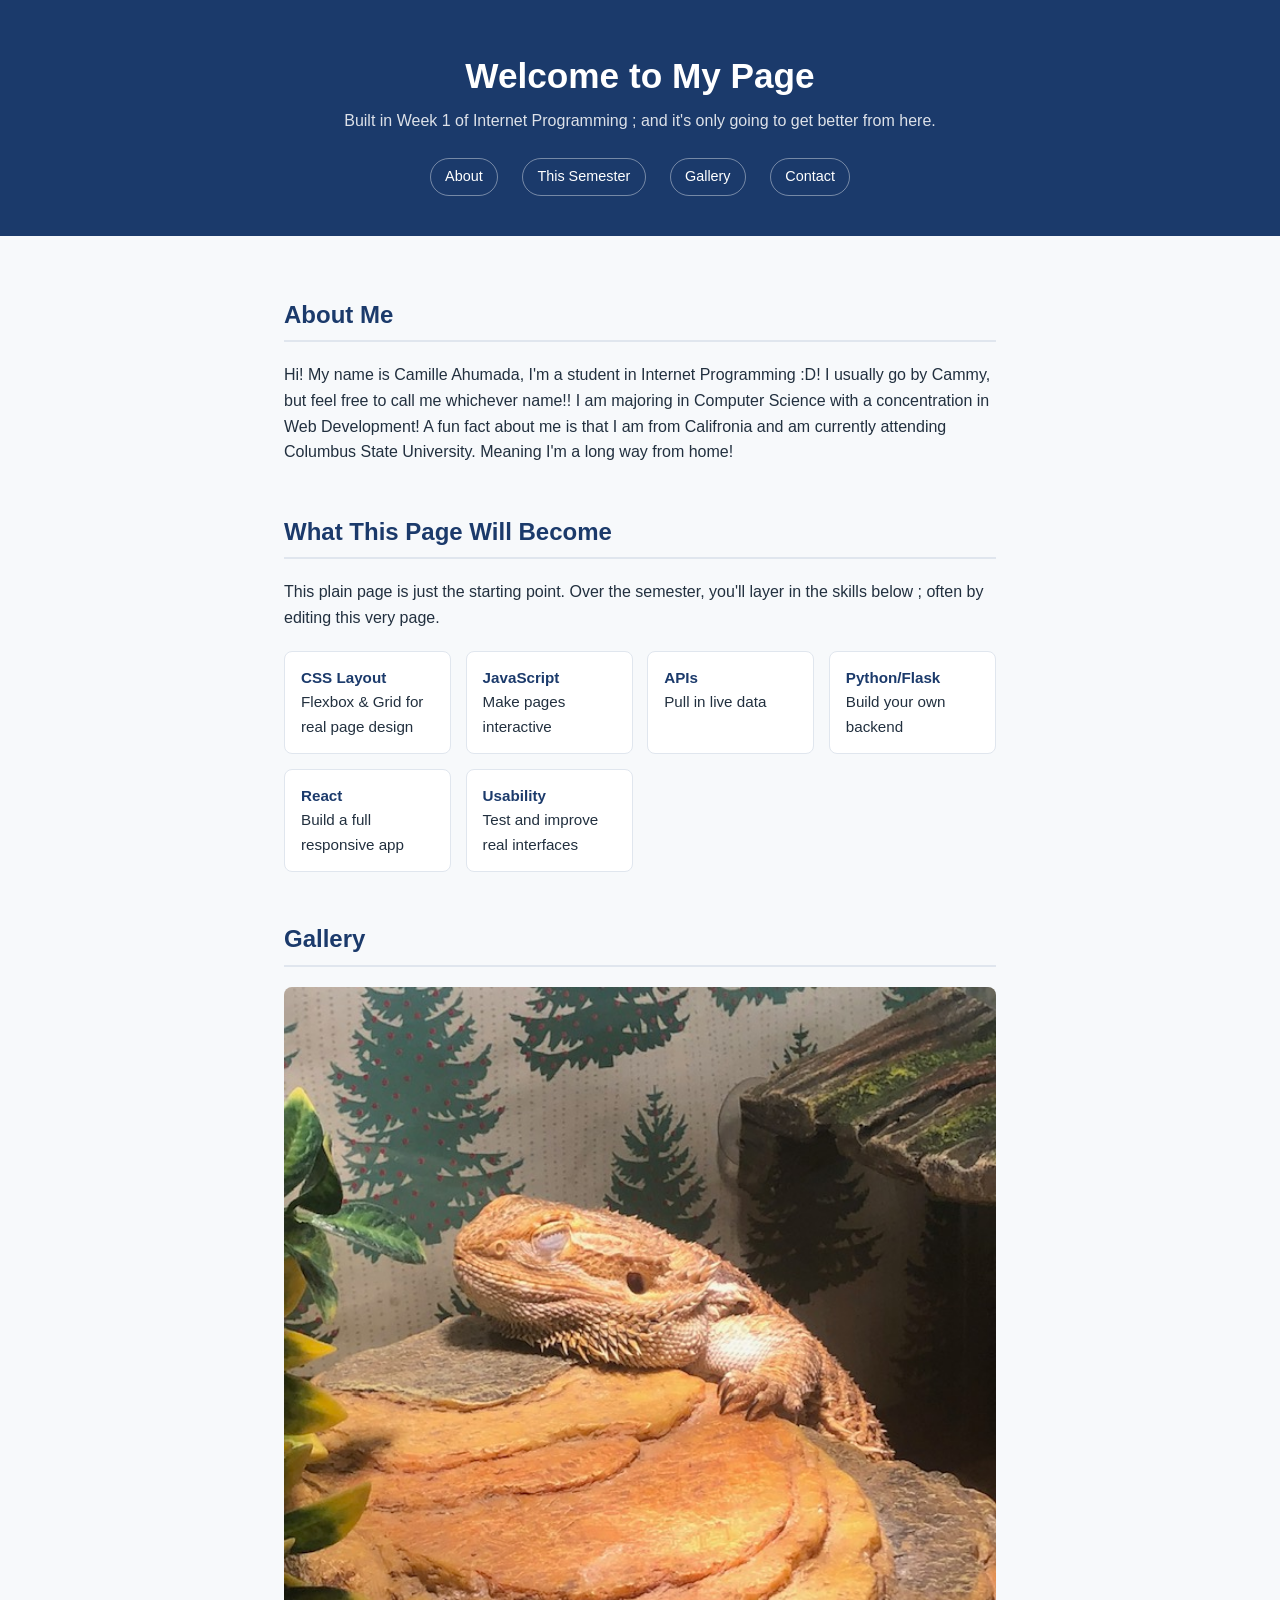
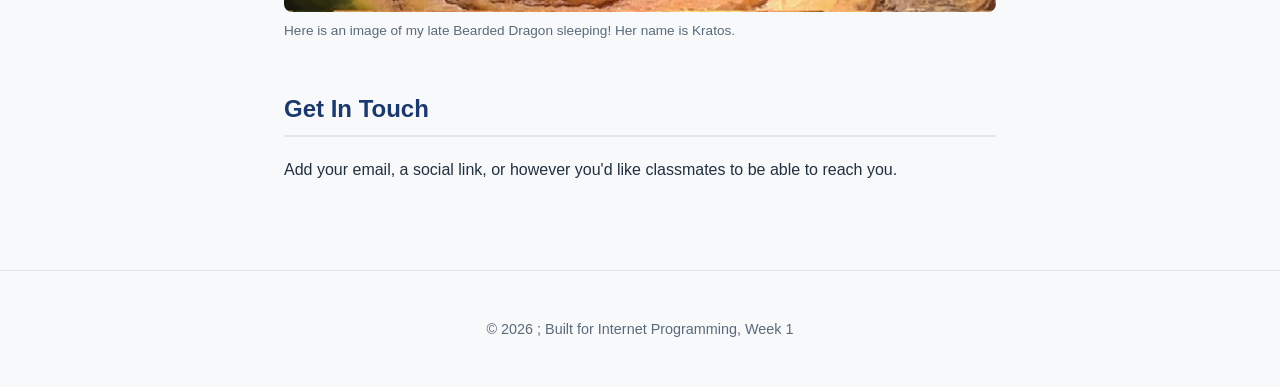
==== index.html @ 236cc9d2 "added a table" ====
<!DOCTYPE html>
<html lang="en">
<head>
  <meta charset="UTF-8">
  <title>My First Web Page</title>

  <!--
    Don't worry about the <style> block below yet!
    CSS (the code that controls colors, spacing, and layout) is
    Week 2 and 3's topic. For now, just focus on the HTML further
    down the page - the <header>, <nav>, <main>, <section>, and
    <footer> tags you read about this week. This styling is here
    just so your first live page feels like a real one.
  -->
  <style>
    * { box-sizing: border-box; }
    body {
      margin: 0;
      font-family: -apple-system, "Segoe UI", Roboto, sans-serif;
      color: #22303f;
      background: #f7f9fb;
      line-height: 1.6;
    }
    header {
      background: #1B3A6B;
      color: #fff;
      padding: 3rem 1.5rem 2.5rem;
      text-align: center;
    }
    header h1 { margin: 0 0 0.25rem; font-size: 2.2rem; }
    header p { margin: 0; opacity: 0.85; }
    nav {
      margin-top: 1.5rem;
      display: flex;
      justify-content: center;
      gap: 1.5rem;
      flex-wrap: wrap;
    }
    nav a {
      color: #fff;
      text-decoration: none;
      padding: 0.4rem 0.9rem;
      border: 1px solid rgba(255,255,255,0.4);
      border-radius: 999px;
      font-size: 0.9rem;
    }
    nav a:hover { background: rgba(255,255,255,0.15); }
    main {
      max-width: 760px;
      margin: 0 auto;
      padding: 2.5rem 1.5rem;
    }
    section { margin-bottom: 3rem; }
    section h2 {
      color: #1B3A6B;
      border-bottom: 2px solid #e0e6ee;
      padding-bottom: 0.4rem;
    }
    .skills-grid {
      display: grid;
      grid-template-columns: repeat(auto-fit, minmax(150px, 1fr));
      gap: 0.9rem;
      list-style: none;
      padding: 0;
      margin: 1.25rem 0 0;
    }
    .skills-grid li {
      background: #fff;
      border: 1px solid #e0e6ee;
      border-radius: 8px;
      padding: 0.9rem 1rem;
      font-size: 0.95rem;
    }
    .skills-grid li strong { display: block; color: #1B3A6B; }
    figure { margin: 0; }
    figure img {
      width: 100%;
      border-radius: 8px;
      display: block;
    }
    figcaption {
      font-size: 0.85rem;
      color: #5a6a7a;
      margin-top: 0.5rem;
    }
    footer {
      text-align: center;
      padding: 2rem 1.5rem;
      color: #5a6a7a;
      font-size: 0.9rem;
      border-top: 1px solid #e0e6ee;
    }
  </style>

</head>
<body>

  <header>
    <h1>Welcome to My Page</h1>
    <p>Built in Week 1 of Internet Programming ; and it's only going to get better from here.</p>
    <nav>
      <a href="#about">About</a>
      <a href ="semester.html" target="_blank" rel="noopener">This Semester</a>
      <a href="#photo">Gallery</a>
      <a href ="contact.html" target="_blank" rel="noopener">Contact</a>
    </nav>
  </header>

  <main>
    <section id="about">
      <h2>About Me</h2>
      <p>
        Hi! My name is Camille Ahumada, I'm a student in Internet Programming :D! I usually go by Cammy, but feel free to call me whichever name!! 
I am majoring in Computer Science with a concentration in Web Development! A fun fact about me is that I am from Califronia 
and am currently attending Columbus State University. Meaning I'm a long way from home!
      </p>
    </section>

    <section id="roadmap">
      <h2>What This Page Will Become</h2>
      <p>This plain page is just the starting point. Over the semester, you'll layer in the skills below ; often by editing this very page.</p>
      <ul class="skills-grid">
        <li><strong>CSS Layout</strong>Flexbox &amp; Grid for real page design</li>
        <li><strong>JavaScript</strong>Make pages interactive</li>
        <li><strong>APIs</strong>Pull in live data</li>
        <li><strong>Python/Flask</strong>Build your own backend</li>
        <li><strong>React</strong>Build a full responsive app</li>
        <li><strong>Usability</strong>Test and improve real interfaces</li>
      </ul>
    </section>

    <section id="photo">
      <h2>Gallery</h2>
      <figure>
       <img src="Kratos-mimi.jpg" alt="Image of my late bearded dragon, Kratos. She has her head layed across a fake rock, sleeping">
        <figcaption>Here is an image of my late Bearded Dragon sleeping! Her name is Kratos.</figcaption>
    </section>

    <section id="contact">
      <h2>Get In Touch</h2>
      <p>Add your email, a social link, or however you'd like classmates to be able to reach you.</p>
    </section>
  </main>

  <footer>
    <p>&copy; 2026 ; Built for Internet Programming, Week 1</p>
  </footer>

</body>
</html>
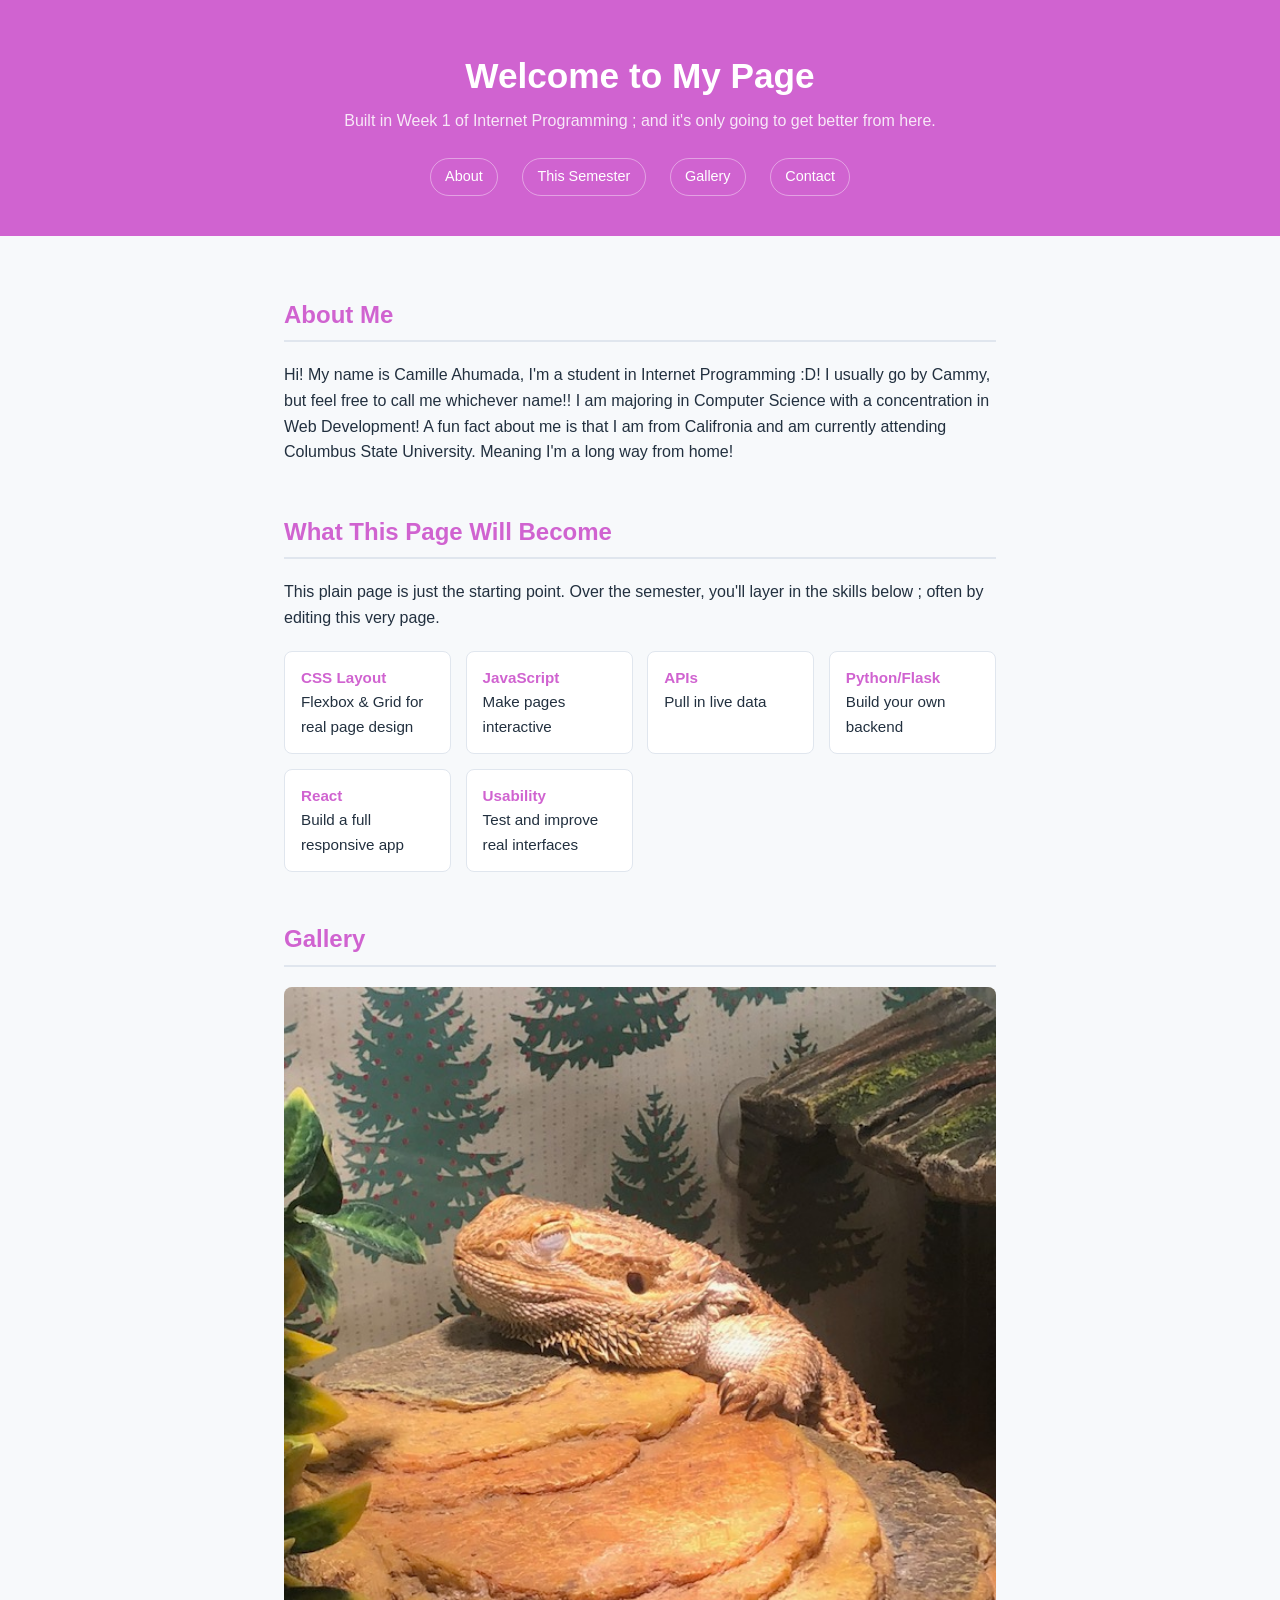
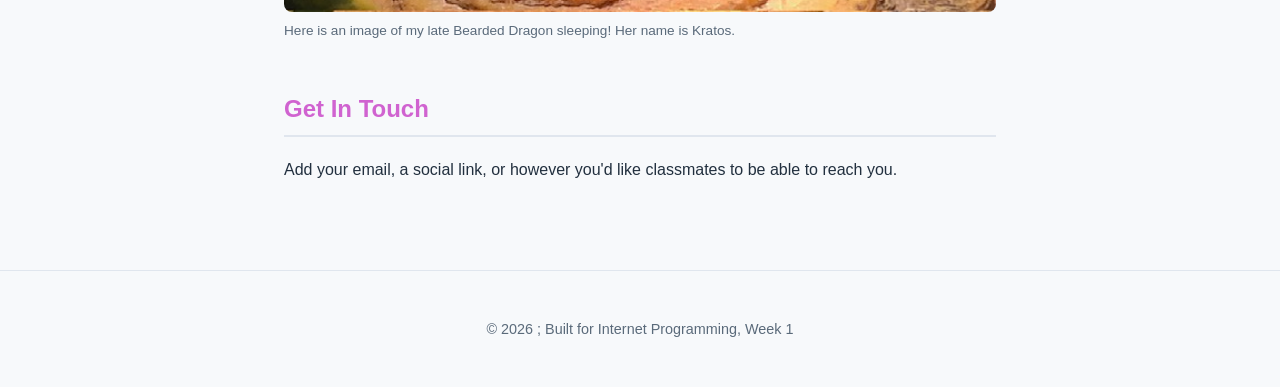
==== commit 00bf4741: "color customization" ====
--- a/index.html
+++ b/index.html
@@ -22,7 +22,7 @@
       line-height: 1.6;
     }
     header {
-      background: #1B3A6B;
+      background: #d063d0;
       color: #fff;
       padding: 3rem 1.5rem 2.5rem;
       text-align: center;
@@ -52,7 +52,7 @@
     }
     section { margin-bottom: 3rem; }
     section h2 {
-      color: #1B3A6B;
+      color: #d063d0;
       border-bottom: 2px solid #e0e6ee;
       padding-bottom: 0.4rem;
     }
@@ -71,7 +71,7 @@
       padding: 0.9rem 1rem;
       font-size: 0.95rem;
     }
-    .skills-grid li strong { display: block; color: #1B3A6B; }
+    .skills-grid li strong { display: block; color: #d063d0; }
     figure { margin: 0; }
     figure img {
       width: 100%;
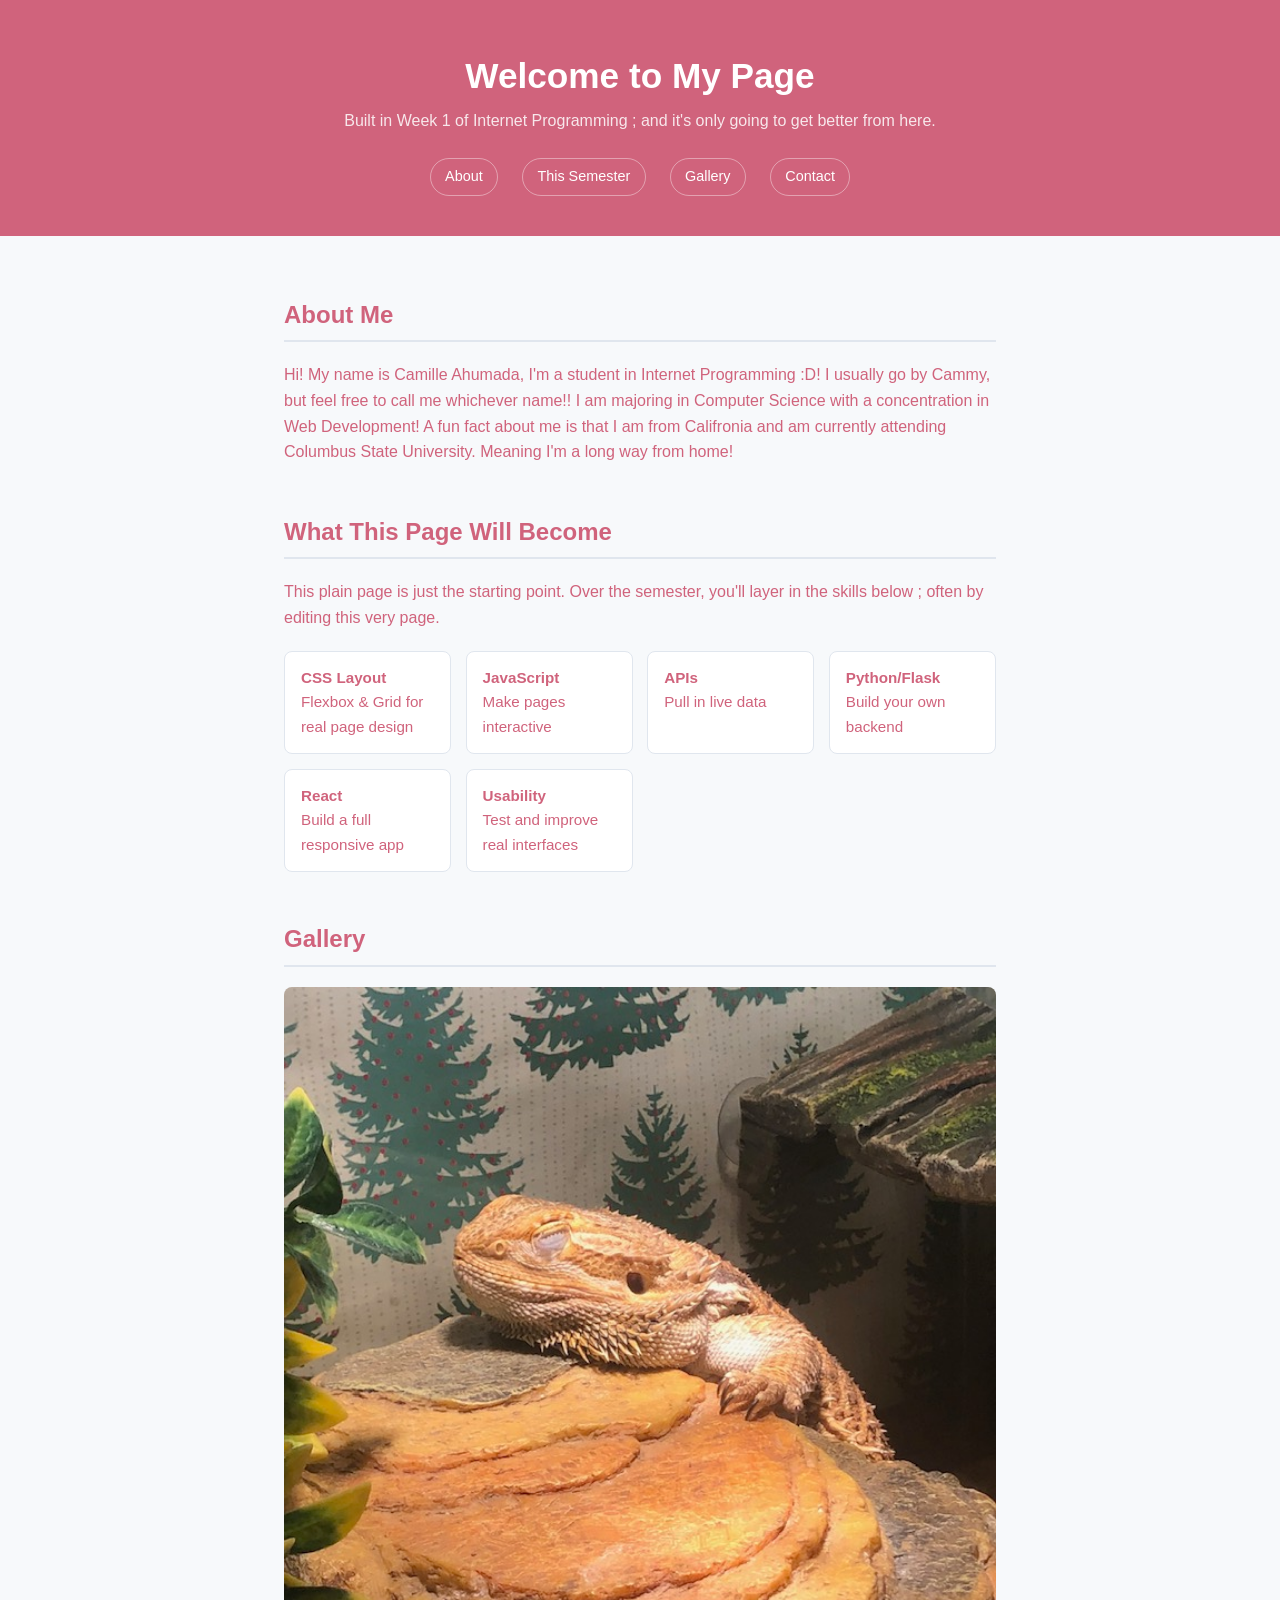
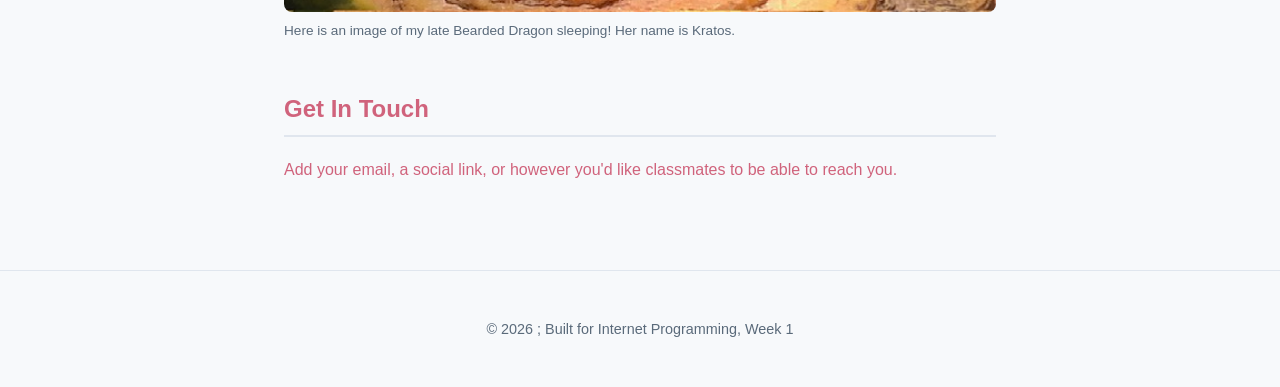
==== commit 0299b141: "more color customization" ====
--- a/index.html
+++ b/index.html
@@ -17,12 +17,12 @@
     body {
       margin: 0;
       font-family: -apple-system, "Segoe UI", Roboto, sans-serif;
-      color: #22303f;
+      color: #d0637c;
       background: #f7f9fb;
       line-height: 1.6;
     }
     header {
-      background: #d063d0;
+      background: #d0637c;
       color: #fff;
       padding: 3rem 1.5rem 2.5rem;
       text-align: center;
@@ -52,7 +52,7 @@
     }
     section { margin-bottom: 3rem; }
     section h2 {
-      color: #d063d0;
+      color: #d0637c;
       border-bottom: 2px solid #e0e6ee;
       padding-bottom: 0.4rem;
     }
@@ -71,7 +71,7 @@
       padding: 0.9rem 1rem;
       font-size: 0.95rem;
     }
-    .skills-grid li strong { display: block; color: #d063d0; }
+    .skills-grid li strong { display: block; color: #d0637c; }
     figure { margin: 0; }
     figure img {
       width: 100%;
@@ -134,6 +134,7 @@
       <figure>
        <img src="Kratos-mimi.jpg" alt="Image of my late bearded dragon, Kratos. She has her head layed across a fake rock, sleeping">
         <figcaption>Here is an image of my late Bearded Dragon sleeping! Her name is Kratos.</figcaption>
+        </figure>
     </section>
 
     <section id="contact">
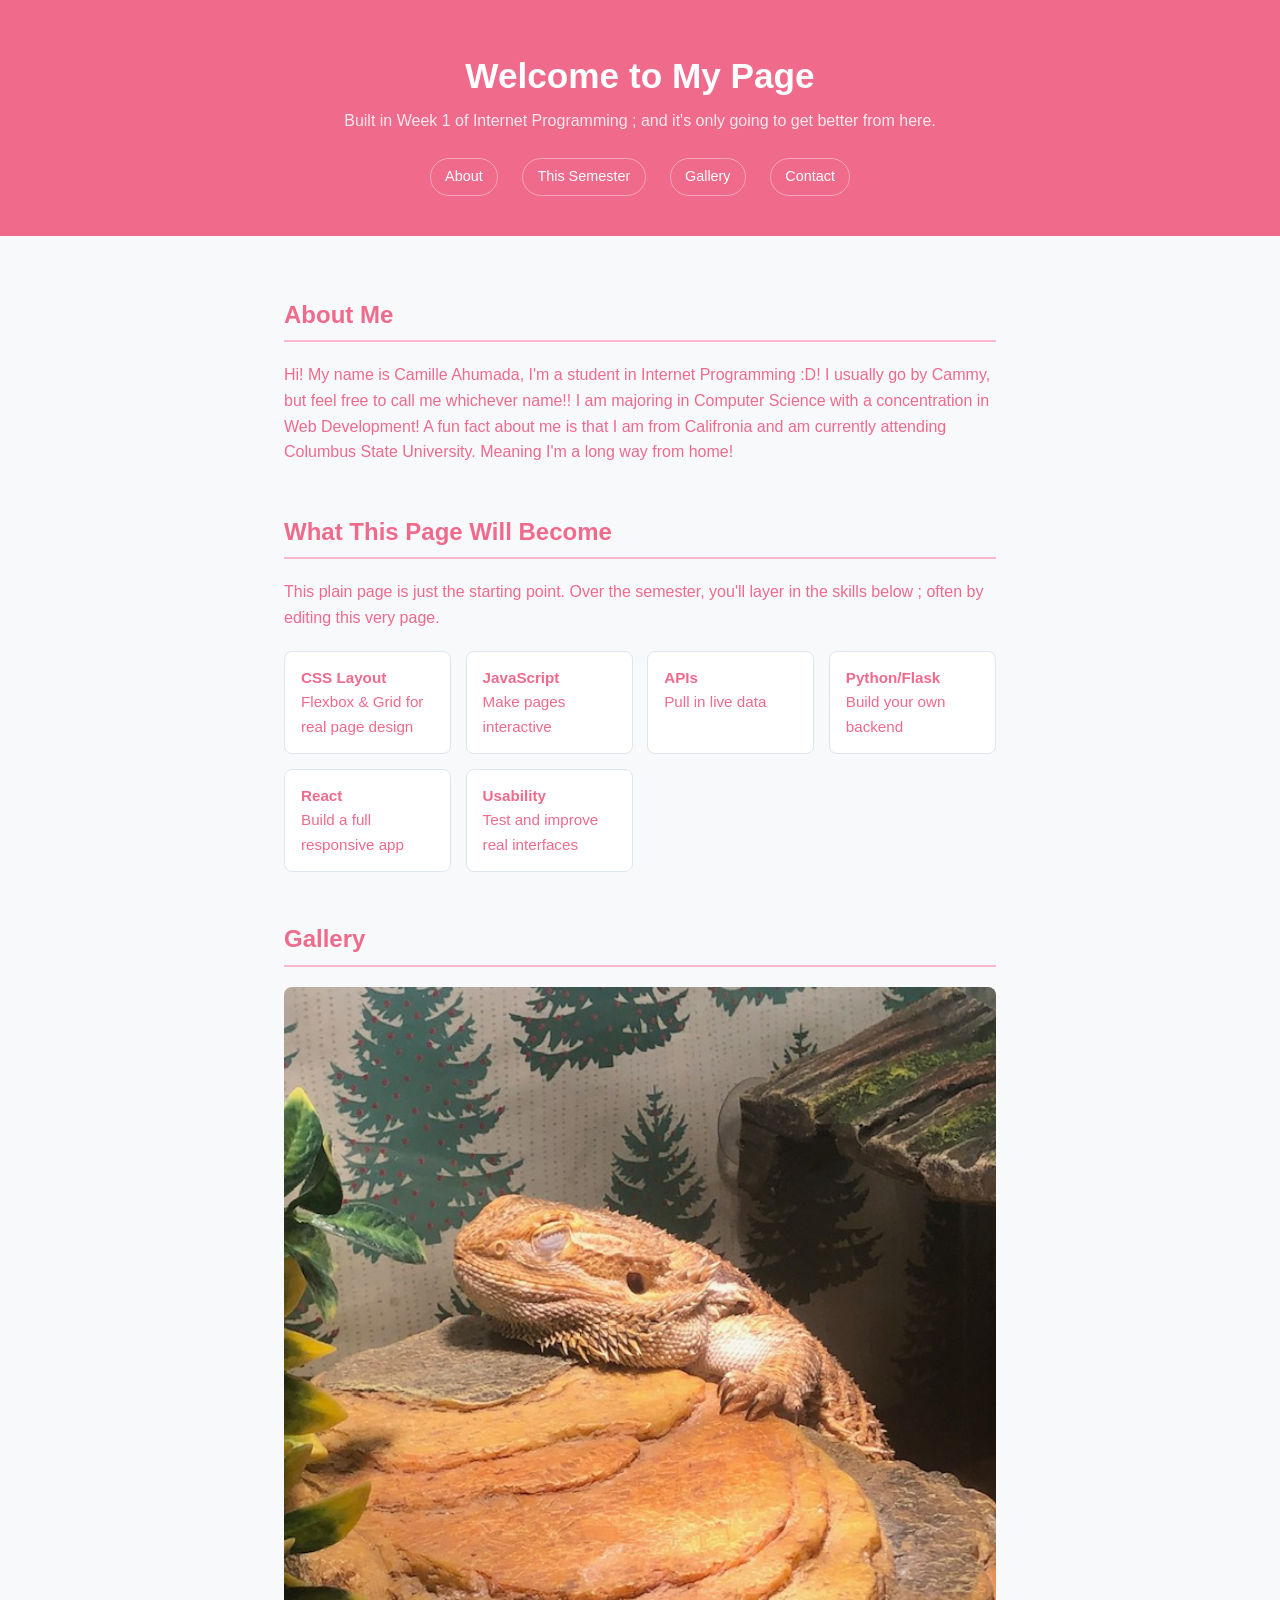
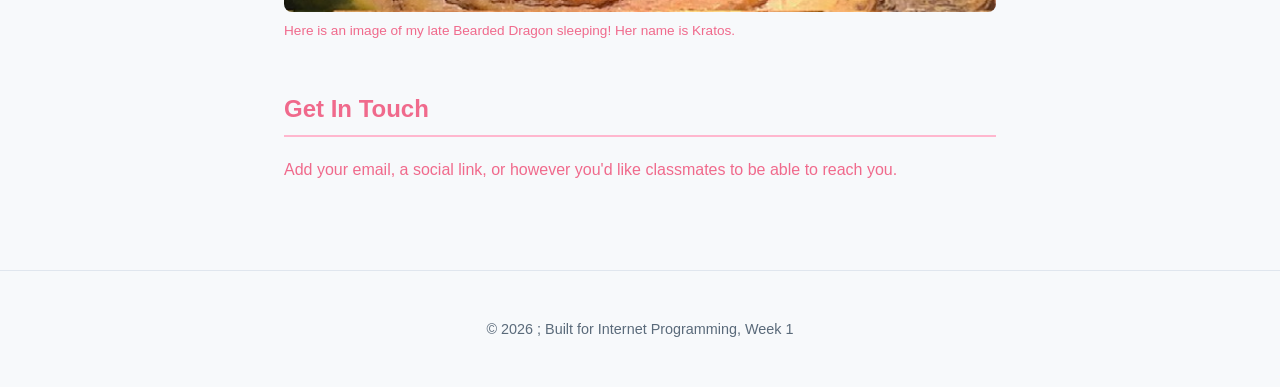
==== commit bdfb250c: "Added viewport meta tag to <head> of every HTML page" ====
--- a/index.html
+++ b/index.html
@@ -2,97 +2,11 @@
 <html lang="en">
 <head>
   <meta charset="UTF-8">
+  <meta name="viewport" content="width=device-width, initial-scale=1.0">
   <title>My First Web Page</title>
+  <link rel="stylesheet" href="styles.css">
+</head>
 
-  <!--
-    Don't worry about the <style> block below yet!
-    CSS (the code that controls colors, spacing, and layout) is
-    Week 2 and 3's topic. For now, just focus on the HTML further
-    down the page - the <header>, <nav>, <main>, <section>, and
-    <footer> tags you read about this week. This styling is here
-    just so your first live page feels like a real one.
-  -->
-  <style>
-    * { box-sizing: border-box; }
-    body {
-      margin: 0;
-      font-family: -apple-system, "Segoe UI", Roboto, sans-serif;
-      color: #d0637c;
-      background: #f7f9fb;
-      line-height: 1.6;
-    }
-    header {
-      background: #d0637c;
-      color: #fff;
-      padding: 3rem 1.5rem 2.5rem;
-      text-align: center;
-    }
-    header h1 { margin: 0 0 0.25rem; font-size: 2.2rem; }
-    header p { margin: 0; opacity: 0.85; }
-    nav {
-      margin-top: 1.5rem;
-      display: flex;
-      justify-content: center;
-      gap: 1.5rem;
-      flex-wrap: wrap;
-    }
-    nav a {
-      color: #fff;
-      text-decoration: none;
-      padding: 0.4rem 0.9rem;
-      border: 1px solid rgba(255,255,255,0.4);
-      border-radius: 999px;
-      font-size: 0.9rem;
-    }
-    nav a:hover { background: rgba(255,255,255,0.15); }
-    main {
-      max-width: 760px;
-      margin: 0 auto;
-      padding: 2.5rem 1.5rem;
-    }
-    section { margin-bottom: 3rem; }
-    section h2 {
-      color: #d0637c;
-      border-bottom: 2px solid #e0e6ee;
-      padding-bottom: 0.4rem;
-    }
-    .skills-grid {
-      display: grid;
-      grid-template-columns: repeat(auto-fit, minmax(150px, 1fr));
-      gap: 0.9rem;
-      list-style: none;
-      padding: 0;
-      margin: 1.25rem 0 0;
-    }
-    .skills-grid li {
-      background: #fff;
-      border: 1px solid #e0e6ee;
-      border-radius: 8px;
-      padding: 0.9rem 1rem;
-      font-size: 0.95rem;
-    }
-    .skills-grid li strong { display: block; color: #d0637c; }
-    figure { margin: 0; }
-    figure img {
-      width: 100%;
-      border-radius: 8px;
-      display: block;
-    }
-    figcaption {
-      font-size: 0.85rem;
-      color: #5a6a7a;
-      margin-top: 0.5rem;
-    }
-    footer {
-      text-align: center;
-      padding: 2rem 1.5rem;
-      color: #5a6a7a;
-      font-size: 0.9rem;
-      border-top: 1px solid #e0e6ee;
-    }
-  </style>
-
-</head>
 <body>
 
   <header>
--- a/styles.css
+++ b/styles.css
@@ -0,0 +1,202 @@
+/* Box-sizing reset */
+*,
+*::before,
+*::after {
+  box-sizing: border-box;
+}
+
+body {
+  margin: 0;
+  font-family: -apple-system, "Segoe UI", Roboto, sans-serif;
+  color: #F06A8C;
+  background: #f7f9fb;
+  line-height: 1.6;
+}
+
+/*contact form styles*/
+.form-box {
+  border: 5px solid #F06A8C;
+  background-color: #fff;
+  padding: 30px;
+  margin: 40px auto;
+  width: 100%;
+  max-width: 500px;
+  border-radius: 8px;
+  box-sizing: border-box;
+}
+
+.form-box p {
+  margin: 0 0 20px;
+}
+
+.form-box p.button {
+  margin-bottom: 0;
+}
+
+
+.form-box input,
+.form-box textarea {
+  display: block;
+  width: 100%;
+  padding: 10px;
+  margin-top: 5px;
+  border: 1px solid #ccc;
+  border-radius: 4px;
+  font-family: inherit;
+  box-sizing: border-box;
+}
+
+.form-box textarea {
+  min-height: 120px;
+  resize: vertical;
+}
+
+.form-box button {
+  background-color: #F06A8C;
+  color: white;
+  border: none;
+  padding: 10px 20px;
+  border-radius: 4px;
+  cursor: pointer;
+}
+
+.form-box button:hover {
+  background-color: #d94c6f;
+}
+/*contact form styles end*/
+
+header {
+  background: #F06A8C;
+  color: #fff;
+  padding: 3rem 1.5rem 2.5rem;
+  text-align: center;
+}
+
+header h1 { margin: 0 0 0.25rem; font-size: 2.2rem; }
+
+header p { margin: 0; opacity: 0.85; }
+nav {
+  margin-top: 1.5rem;
+  display: flex;
+  justify-content: center;
+  gap: 1.5rem;
+  flex-wrap: wrap;
+}
+nav a {
+  color: #fff;
+  text-decoration: none;
+  padding: 0.4rem 0.9rem;
+  border: 1px solid rgba(255,255,255,0.4);
+  border-radius: 999px;
+  font-size: 0.9rem;
+}
+nav a:hover { background: rgba(255,255,255,0.15); }
+
+main {
+max-width: 760px;
+  margin: 0 auto;
+  padding: 2.5rem 1.5rem;
+}
+
+section { margin-bottom: 3rem; }
+
+/* h2 type selector */
+h2 {
+  color: #F06A8C;
+  border-bottom: 2px solid #ffb7ce;
+  padding-bottom: 0.4rem;
+}
+/* h2 type selector end */
+
+/* Semester Schedule */
+.semester-container {
+  display: inline-flex;
+  flex-direction: column;
+  align-items: center;
+}
+
+.semester-table {
+  border-collapse: collapse;
+  border: 2px solid rgb(200 200 200);
+  letter-spacing: 1px;
+  font-size: 0.8rem;
+  color: #c1437a;
+}
+
+.semester-table caption {
+  caption-side: top;
+  text-align: center;
+  width: 100%;
+  margin-bottom: 0.5rem;
+  color: #F06A8C;
+}
+
+.semester-table td,
+.semester-table th {
+  border: 1px solid rgb(190 190 190);
+  padding: 10px 20px;
+}
+
+.semester-table td {
+  text-align: center;
+}
+
+.column-background {
+  background-color: #EABEC3;
+}
+
+.column-fixed-width {
+  width: 40px;
+}
+
+.column-background-border {
+  background-color: #EABEC3;
+  border: 4px solid #c1437a;
+}
+
+/* Semester Schedule end */
+
+.contact-title {
+  max-width: 500px;
+  margin: 0 auto;
+  text-align: center;
+}
+
+.skills-grid {
+  display: grid;
+  grid-template-columns: repeat(auto-fit, minmax(150px, 1fr));
+  gap: 0.9rem;
+  list-style: none;
+  padding: 0;
+  margin: 1.25rem 0 0;
+}
+
+.skills-grid li {
+  background: #fff;
+  border: 1px solid #e0e6ee;
+  border-radius: 8px;
+  padding: 0.9rem 1rem;
+  font-size: 0.95rem;
+}
+
+.skills-grid li strong { display: block; color: #F06A8C; }
+figure { margin: 0; }
+figure img {
+  width: 100%;
+  border-radius: 8px;
+  display: block;
+}
+
+figcaption {
+  font-size: 0.85rem;
+  color: #F06A8C;
+  margin-top: 0.5rem;
+}
+
+footer {
+  text-align: center;
+  padding: 2rem 1.5rem;
+  color: #5a6a7a;
+  font-size: 0.9rem;
+  border-top: 1px solid #e0e6ee;
+}
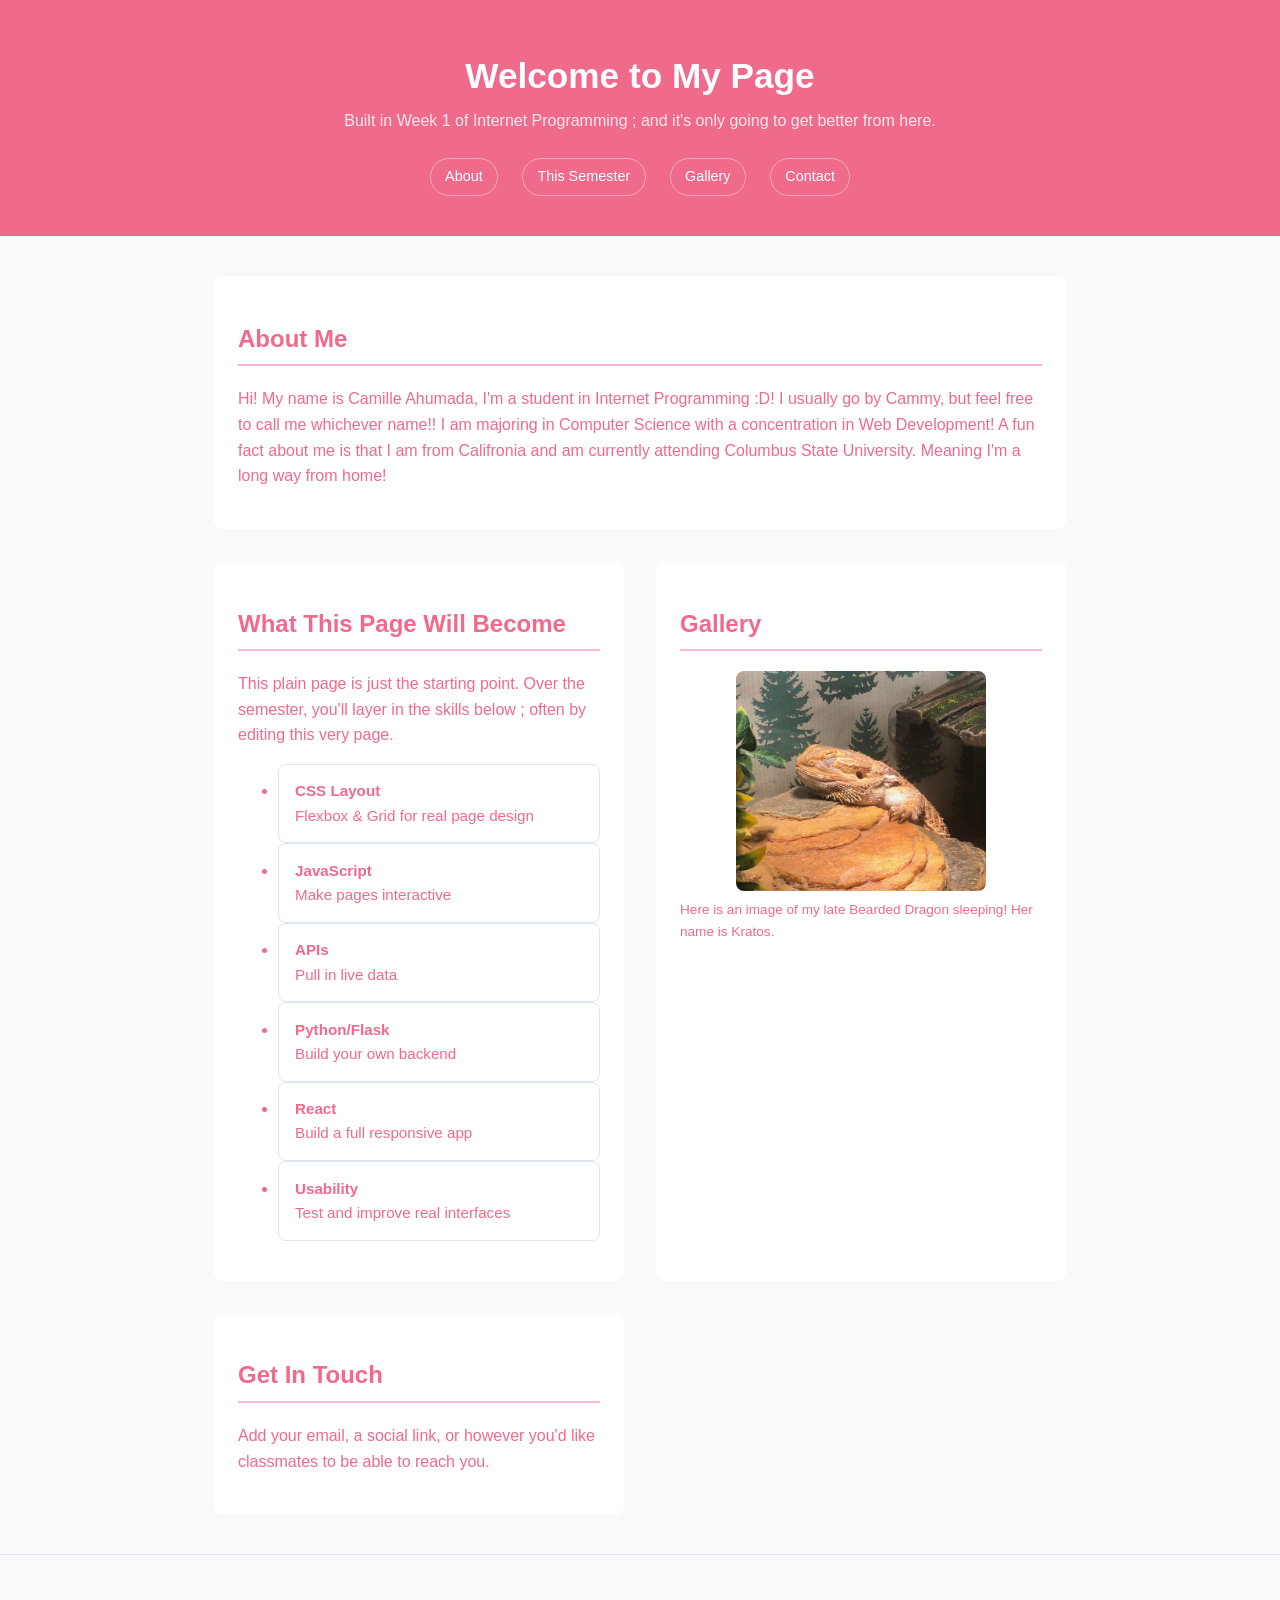
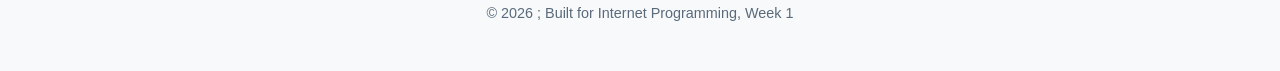
==== commit b8fe238a: "img resize" ====
--- a/index.html
+++ b/index.html
@@ -20,7 +20,7 @@
     </nav>
   </header>
 
-  <main>
+  <main class="welcome-grid">
     <section id="about">
       <h2>About Me</h2>
       <p>
--- a/styles.css
+++ b/styles.css
@@ -1,10 +1,13 @@
-/* Box-sizing reset */
+/* Box-sizing reset -- global style*/
 *,
 *::before,
 *::after {
   box-sizing: border-box;
 }
-
+/* Box-sizing reset -- global style end */
+
+
+/* Body styles */
 body {
   margin: 0;
   font-family: -apple-system, "Segoe UI", Roboto, sans-serif;
@@ -12,9 +15,146 @@
   background: #f7f9fb;
   line-height: 1.6;
 }
+/* Body styles end */
+
+
+/* Header styles */
+header {
+  background: #F06A8C;
+  color: #fff;
+  padding: 3rem 1.5rem 2.5rem;
+  text-align: center;
+}
+
+header h1 { margin: 0 0 0.25rem; font-size: 2.2rem; }
+
+header p { margin: 0; opacity: 0.85; }
+/* Header styles end */
+
+
+/* Navigation styles */
+nav {
+  margin-top: 1.5rem;
+  display: flex;
+  justify-content: center;
+  gap: 1.5rem;
+  flex-wrap: wrap;
+}
+nav a {
+  color: #fff;
+  text-decoration: none;
+  padding: 0.4rem 0.9rem;
+  border: 1px solid rgba(255,255,255,0.4);
+  border-radius: 999px;
+  font-size: 0.9rem;
+}
+nav a:hover { background: rgba(255,255,255,0.15); }
+/* Navigation styles end */
+
+
+/* Main content styles */
+main {
+  margin: 0 auto;
+  padding: 2.5rem 1.5rem;
+}
+
+section { margin-bottom: 3rem; }
+/* Main content styles end */
+
+
+/* h2 type selector */
+h2 {
+  color: #F06A8C;
+  border-bottom: 2px solid #ffb7ce;
+  padding-bottom: 0.4rem;
+}
+/* h2 type selector end */
+
+
+/* Welcome page Grid layout */
+.welcome-grid {
+  max-width: 900px;
+  margin: 0 auto;
+  padding: 2.5rem 1.5rem;
+
+  display: grid;
+  grid-template-columns: repeat(2, 1fr);
+  gap: 2rem;
+}
+
+.welcome-grid section {
+  margin-bottom: 0;
+  background: #fff;
+  padding: 1.5rem;
+  border-radius: 8px;
+}
+
+.welcome-grid #about {
+  grid-column: 1 / 3;
+}
+
+* Skills grid */
+.skills-grid {
+  display: grid;
+  grid-template-columns: repeat(auto-fit, minmax(150px, 1fr));
+  gap: 0.9rem;
+  list-style: none;
+  padding: 0;
+  margin: 1.25rem 0 0;
+}
+
+.skills-grid li {
+  background: #fff;
+  border: 1px solid #e0e6ee;
+  border-radius: 8px;
+  padding: 0.9rem 1rem;
+  font-size: 0.95rem;
+}
+
+.skills-grid li strong { display: block; color: #F06A8C; }
+figure { margin: 0; }
+figure img {
+  width: 100%;
+  border-radius: 8px;
+  display: block;
+}
+/* Skills grid end */
+
+/* Gallery */ 
+figure {
+  margin: 0;
+}
+
+figure img {
+  width: 100%;
+  max-width: 250px;
+  border-radius: 8px;
+  display: block;
+  margin: 0 auto;
+}
+
+figcaption {
+  font-size: 0.85rem;
+  color: #F06A8C;
+  margin-top: 0.5rem;
+}
+/* Gallery end */
+/* Welcome page Grid layout end */
+
+
+/*contact page title */
+.contact-title {
+  max-width: 500px;
+  margin: 0 auto;
+  text-align: center;
+}
+/*contact page title end */
 
 /*contact form styles*/
 .form-box {
+  display: flex;
+  flex-direction: column;
+
   border: 5px solid #F06A8C;
   background-color: #fff;
   padding: 30px;
@@ -26,17 +166,18 @@
 }
 
 .form-box p {
+  display: flex;
+  flex-direction: column;
   margin: 0 0 20px;
 }
 
 .form-box p.button {
+  align-items: center;
   margin-bottom: 0;
 }
-
 
 .form-box input,
 .form-box textarea {
-  display: block;
   width: 100%;
   padding: 10px;
   margin-top: 5px;
@@ -65,48 +206,6 @@
 }
 /*contact form styles end*/
 
-header {
-  background: #F06A8C;
-  color: #fff;
-  padding: 3rem 1.5rem 2.5rem;
-  text-align: center;
-}
-
-header h1 { margin: 0 0 0.25rem; font-size: 2.2rem; }
-
-header p { margin: 0; opacity: 0.85; }
-nav {
-  margin-top: 1.5rem;
-  display: flex;
-  justify-content: center;
-  gap: 1.5rem;
-  flex-wrap: wrap;
-}
-nav a {
-  color: #fff;
-  text-decoration: none;
-  padding: 0.4rem 0.9rem;
-  border: 1px solid rgba(255,255,255,0.4);
-  border-radius: 999px;
-  font-size: 0.9rem;
-}
-nav a:hover { background: rgba(255,255,255,0.15); }
-
-main {
-max-width: 760px;
-  margin: 0 auto;
-  padding: 2.5rem 1.5rem;
-}
-
-section { margin-bottom: 3rem; }
-
-/* h2 type selector */
-h2 {
-  color: #F06A8C;
-  border-bottom: 2px solid #ffb7ce;
-  padding-bottom: 0.4rem;
-}
-/* h2 type selector end */
 
 /* Semester Schedule */
 .semester-container {
@@ -156,43 +255,8 @@
 
 /* Semester Schedule end */
 
-.contact-title {
-  max-width: 500px;
-  margin: 0 auto;
-  text-align: center;
-}
-
-.skills-grid {
-  display: grid;
-  grid-template-columns: repeat(auto-fit, minmax(150px, 1fr));
-  gap: 0.9rem;
-  list-style: none;
-  padding: 0;
-  margin: 1.25rem 0 0;
-}
-
-.skills-grid li {
-  background: #fff;
-  border: 1px solid #e0e6ee;
-  border-radius: 8px;
-  padding: 0.9rem 1rem;
-  font-size: 0.95rem;
-}
-
-.skills-grid li strong { display: block; color: #F06A8C; }
-figure { margin: 0; }
-figure img {
-  width: 100%;
-  border-radius: 8px;
-  display: block;
-}
-
-figcaption {
-  font-size: 0.85rem;
-  color: #F06A8C;
-  margin-top: 0.5rem;
-}
-
+
+/* Footer styles */
 footer {
   text-align: center;
   padding: 2rem 1.5rem;
@@ -200,3 +264,15 @@
   font-size: 0.9rem;
   border-top: 1px solid #e0e6ee;
 }
+/* Footer styles end */
+
+/* Responsive layout */
+@media (max-width: 600px) {
+  .welcome-grid {
+    grid-template-columns: 1fr;
+  }
+
+  .welcome-grid #about {
+    grid-column: 1;
+  }
+}
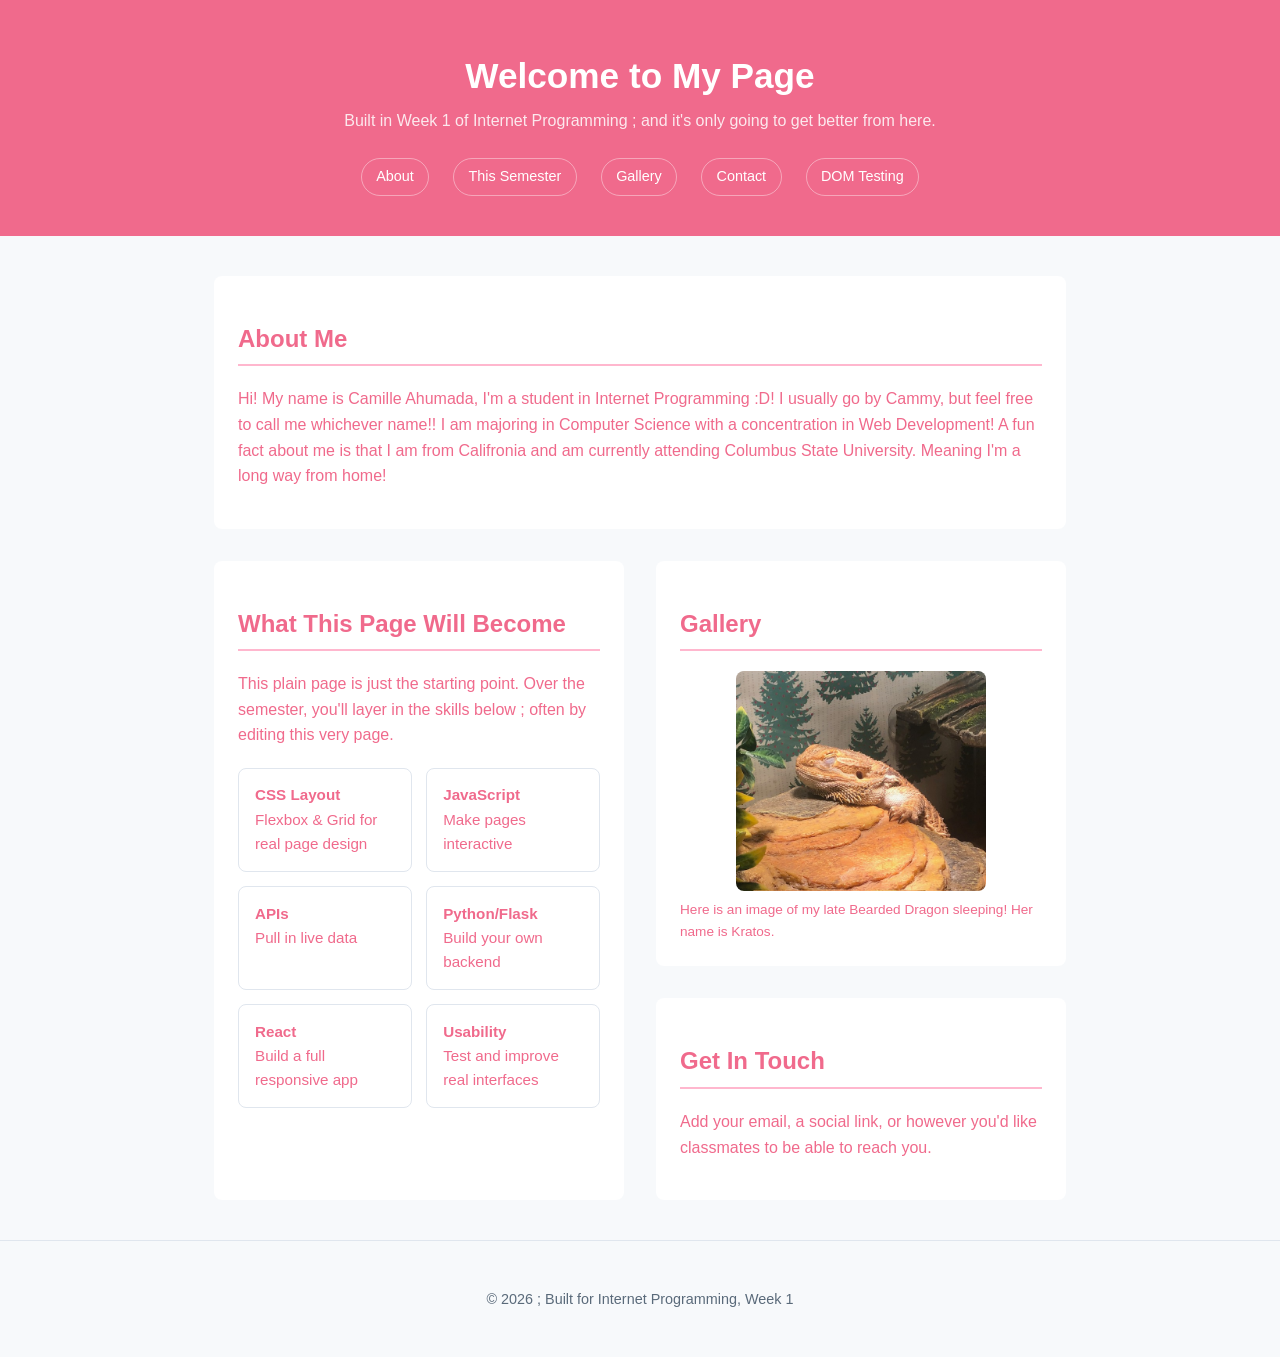
==== commit c6cd5622: "added dom-index file and js script file along with click counter" ====
--- a/index.html
+++ b/index.html
@@ -17,6 +17,7 @@
       <a href ="semester.html" target="_blank" rel="noopener">This Semester</a>
       <a href="#photo">Gallery</a>
       <a href ="contact.html" target="_blank" rel="noopener">Contact</a>
+      <a href ="index-dom.html" target="_blank" rel="noopener">DOM Testing</a>
     </nav>
   </header>
 
--- a/styles.css
+++ b/styles.css
@@ -8,7 +8,7 @@
 
 
 /* Body styles */
-body {
+body   {
   margin: 0;
   font-family: -apple-system, "Segoe UI", Roboto, sans-serif;
   color: #F06A8C;
@@ -89,11 +89,35 @@
   border-radius: 8px;
 }
 
+/* About Me spans both columns */
 .welcome-grid #about {
   grid-column: 1 / 3;
 }
 
-* Skills grid */
+/* Roadmap spans two rows */
+.welcome-grid #roadmap {
+  grid-column: 1;
+  grid-row: 2 / 4;
+}
+/* Roadmap spans two rows end */
+
+/* Photo in the second column */
+.welcome-grid #photo {
+  grid-column: 2;
+  grid-row: 2;
+  align-self: start;
+}
+/* Photo in the second column end */
+
+/* Contact  in the second column end */
+.welcome-grid #contact {
+  grid-column: 2;
+  grid-row: 3;
+  align-self: start;
+}
+/* Contact  in the second column end */
+
+/* Skills grid */
 .skills-grid {
   display: grid;
   grid-template-columns: repeat(auto-fit, minmax(150px, 1fr));
@@ -150,10 +174,13 @@
 }
 /*contact page title end */
 
+
 /*contact form styles*/
 .form-box {
   display: flex;
   flex-direction: column;
+  justify-content: center;
+  gap: 20px;
 
   border: 5px solid #F06A8C;
   background-color: #fff;
@@ -162,18 +189,16 @@
   width: 100%;
   max-width: 500px;
   border-radius: 8px;
-  box-sizing: border-box;
 }
 
 .form-box p {
   display: flex;
   flex-direction: column;
-  margin: 0 0 20px;
+  margin: 0;
 }
 
 .form-box p.button {
   align-items: center;
-  margin-bottom: 0;
 }
 
 .form-box input,
@@ -184,12 +209,12 @@
   border: 1px solid #ccc;
   border-radius: 4px;
   font-family: inherit;
-  box-sizing: border-box;
 }
 
 .form-box textarea {
   min-height: 120px;
   resize: vertical;
+  font-family: inherit;
 }
 
 .form-box button {
@@ -268,11 +293,25 @@
 
 /* Responsive layout */
 @media (max-width: 600px) {
+
+  /* Changes welcome pg from two columns to one */
   .welcome-grid {
     grid-template-columns: 1fr;
   }
 
-  .welcome-grid #about {
+  /* Reset the desktop Grid positioning */
+  .welcome-grid #about,
+  .welcome-grid #photo,
+  .welcome-grid #roadmap,
+  .welcome-grid #contact {
     grid-column: 1;
+    grid-row: auto;
   }
-}+
+  /* Gallery image becomes smaller */
+  figure img {
+    max-width: 200px;
+    margin: 0 auto;
+  }
+}
+/* Responsive layout end */
